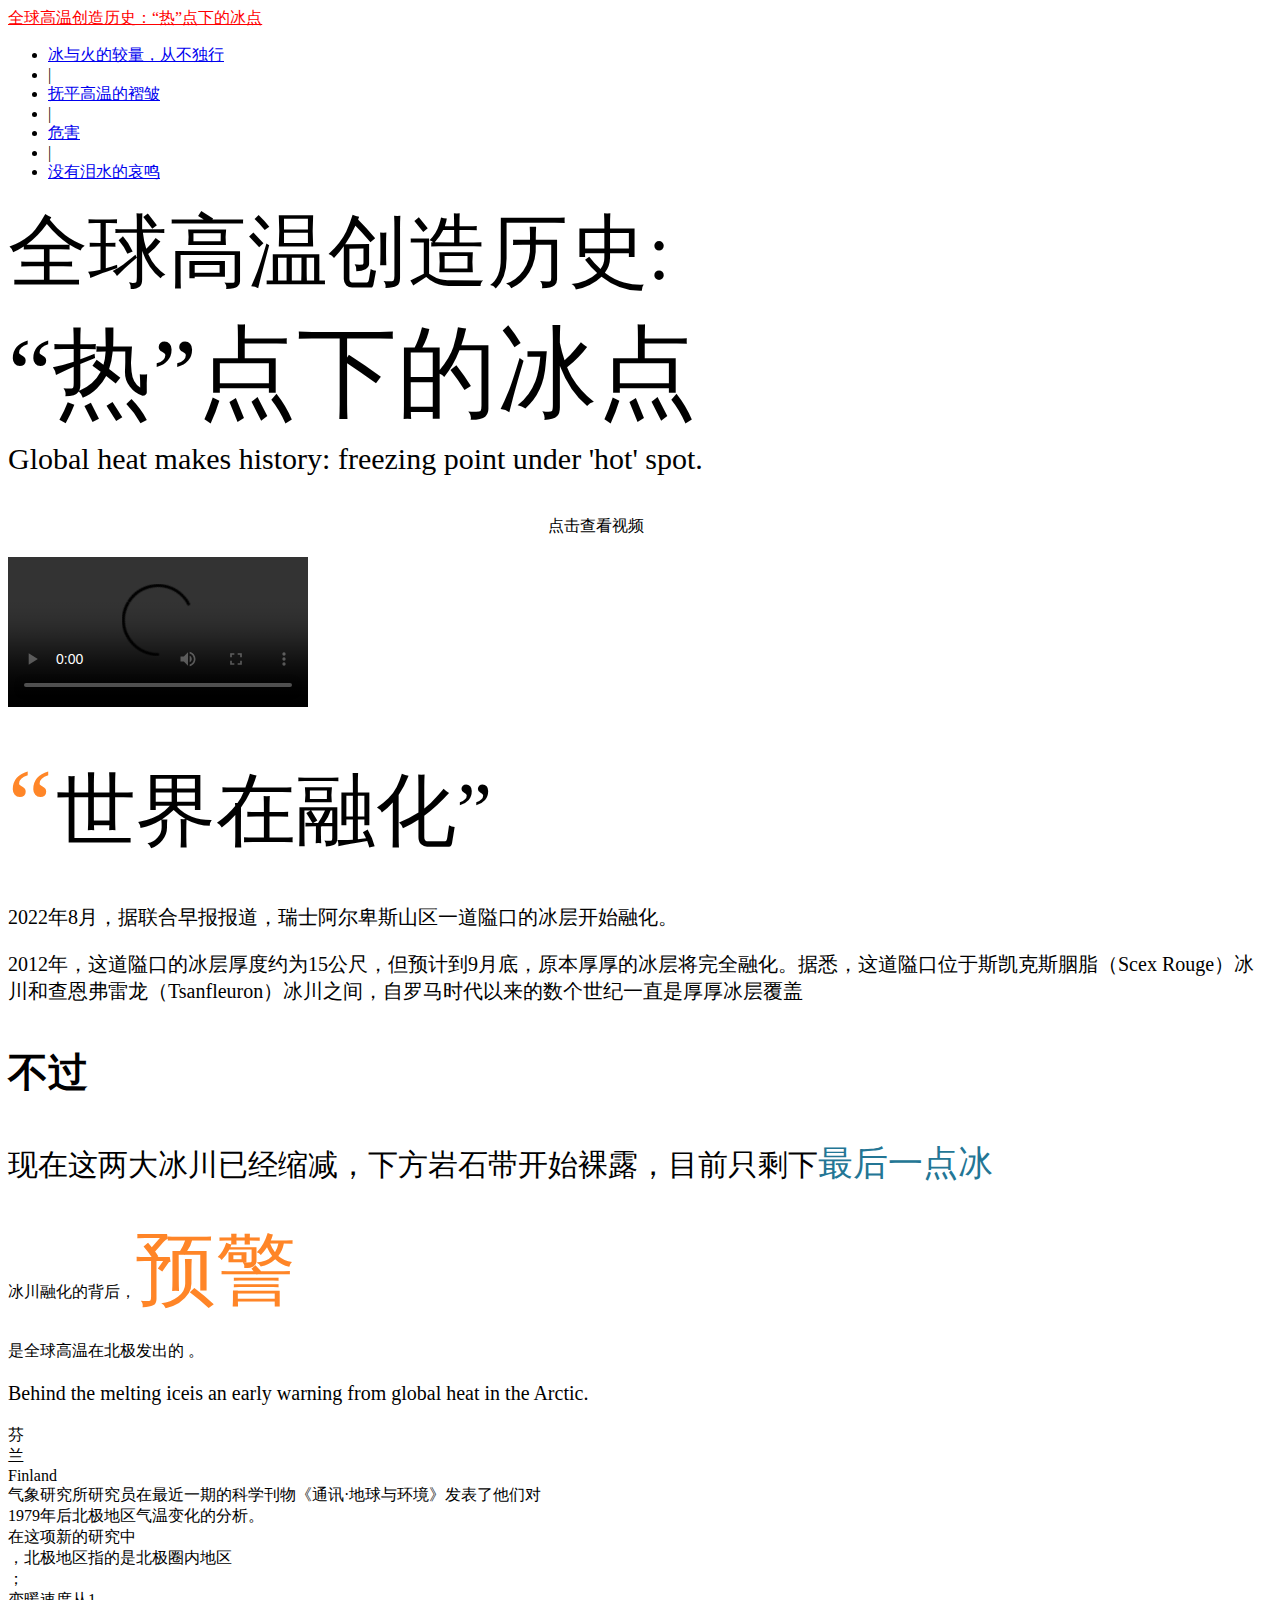
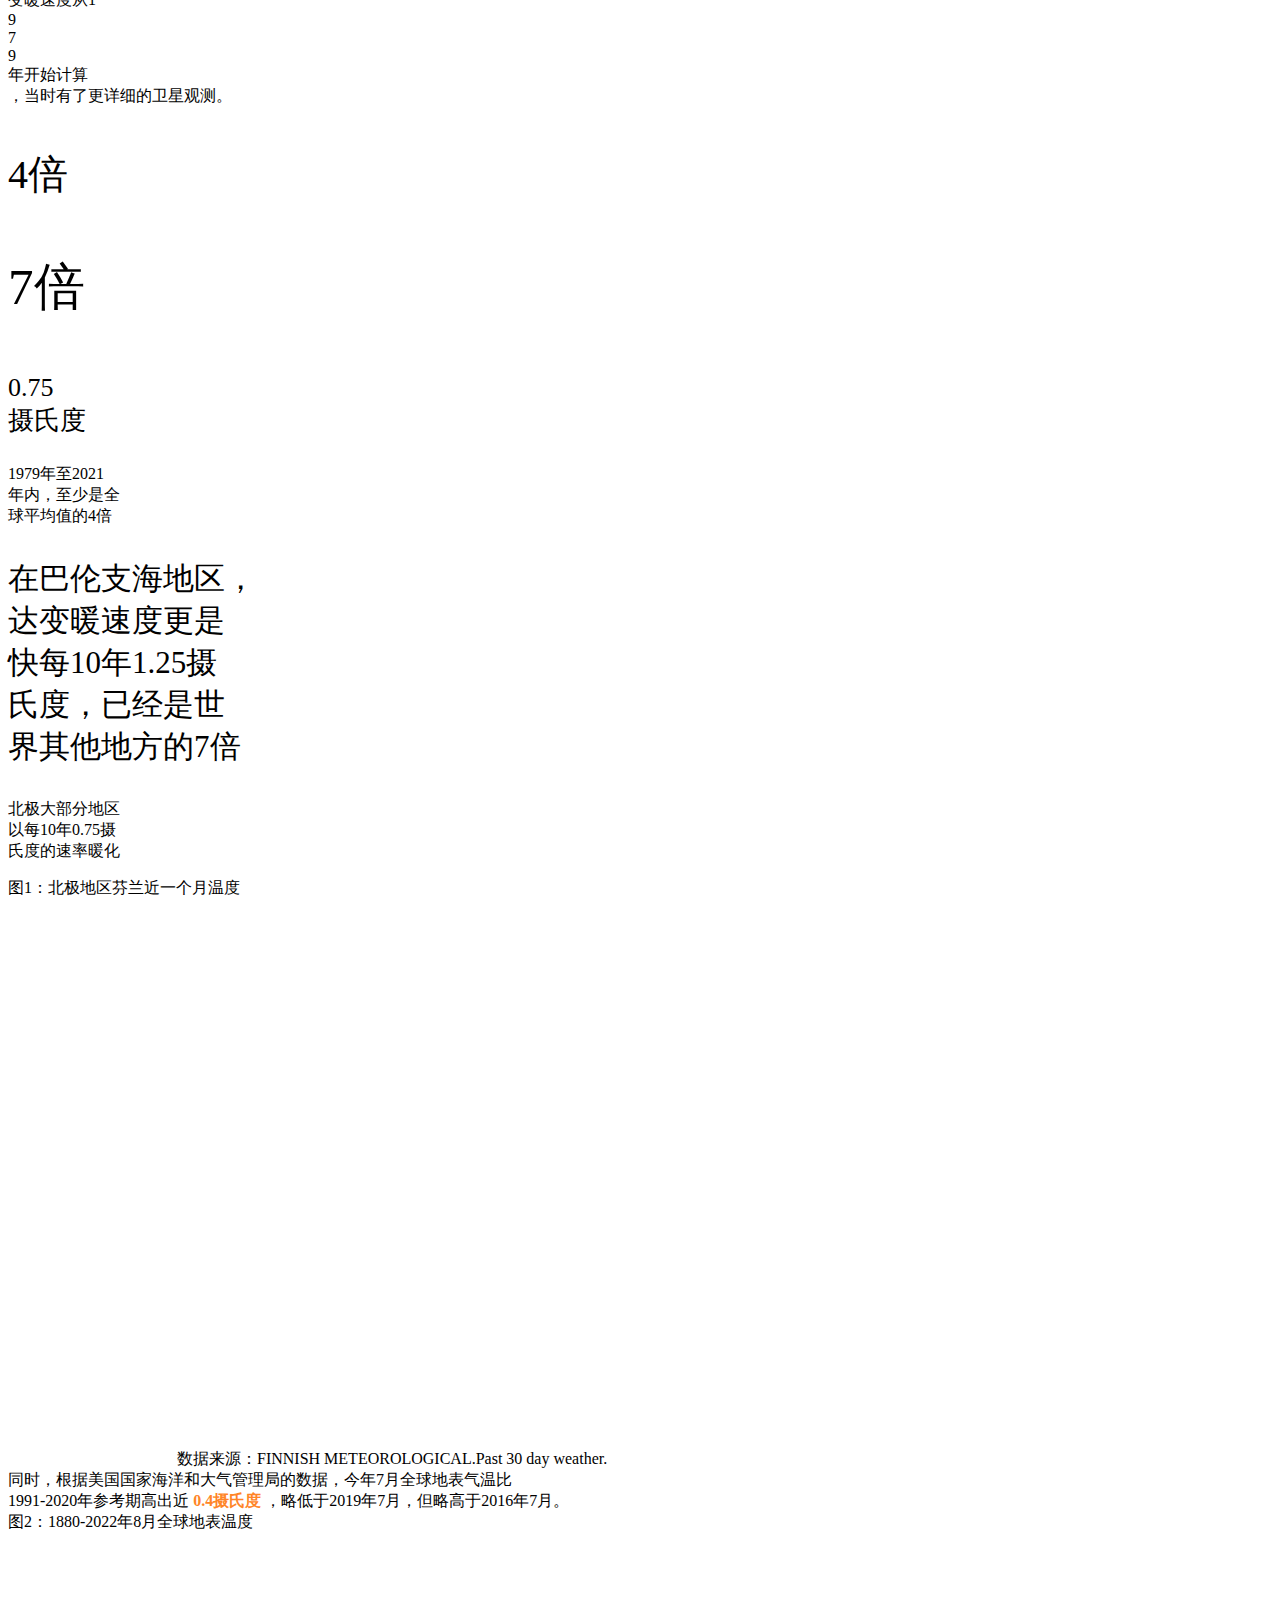
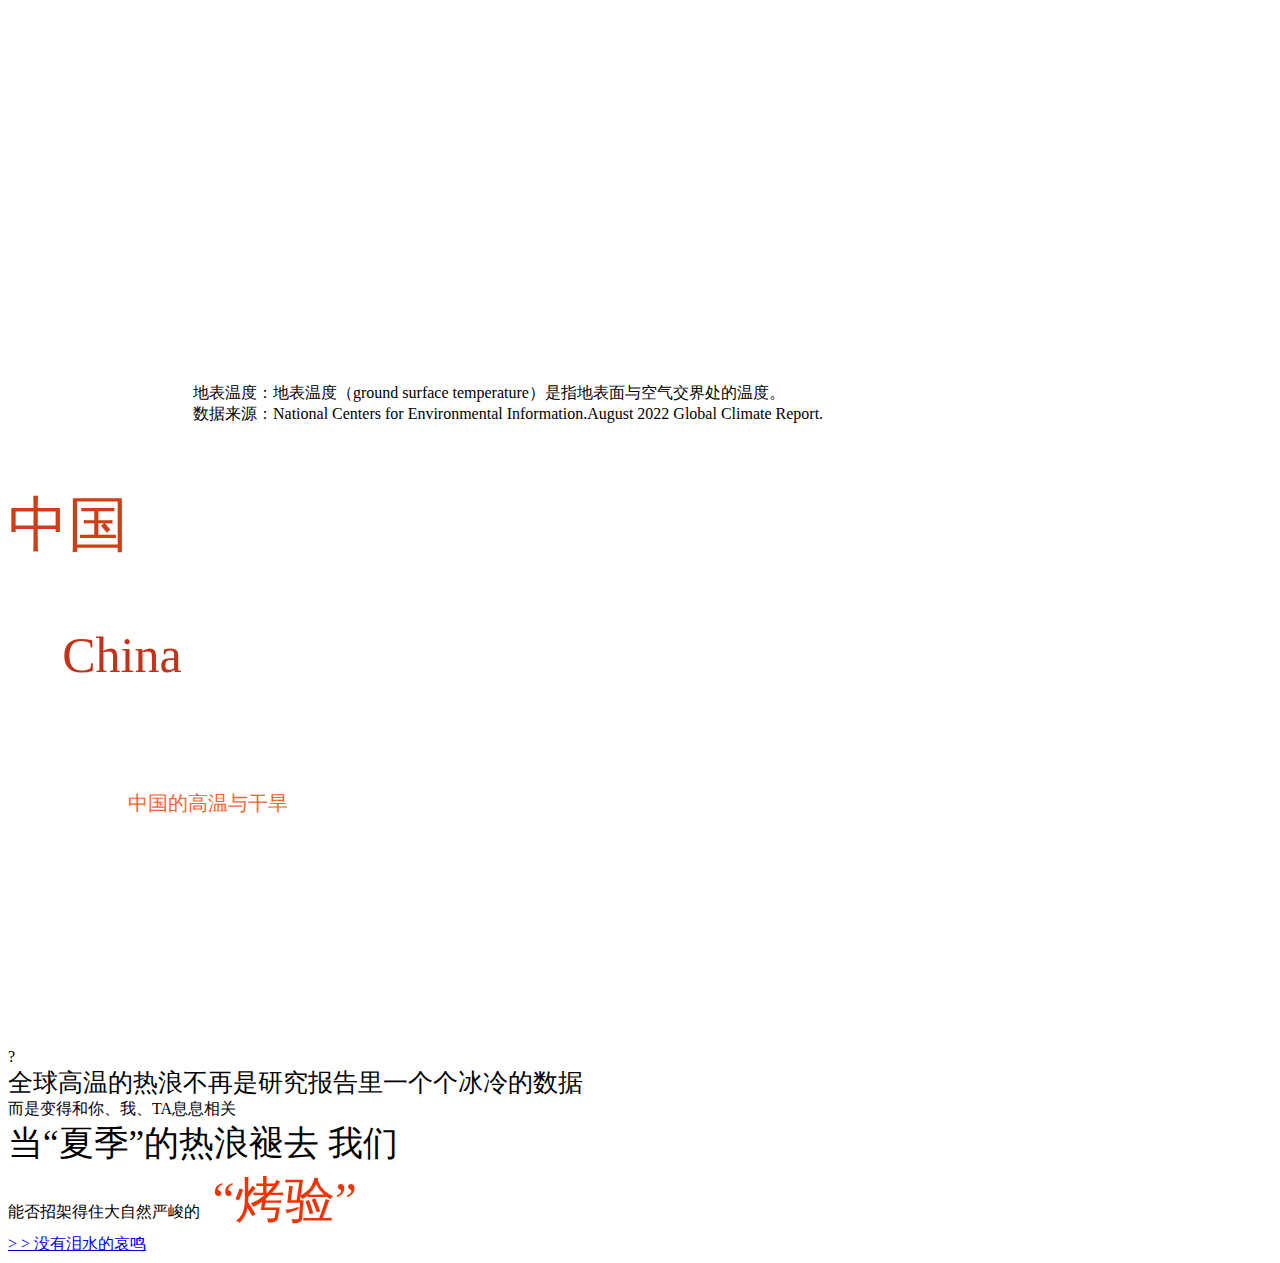
==== index.html @ 9b8fc0b0 "final" ====
<!DOCTYPE html>
<html lang="en">

<head>
    <meta charset="UTF-8">
    <meta http-equiv="X-UA-Compatible" content="IE=edge">
    <meta name="viewport" content="width=device-width, initial-scale=1.0">
    <link rel="stylesheet" href="css/base.css">

    <link rel="stylesheet" href="css/genaral.css">
    <link rel="stylesheet" href="css/index.css">
    <script src="js/echarts.js"></script>
    <link rel="shortcut icon" href=" media/favicon.ico" />
    <title>全球高温创造历史：“热”点下的冰点</title>

</head>


<body>
    <!-- 顶部导航栏 -->
    <div class="nav">

        <div class="tittle">
            <a href="#" style="color: red">全球高温创造历史：“热”点下的冰点</a>
        </div>

        <ul>
            <li><a href="#page5.html">冰与火的较量，从不独行</a></li>
            <li>|</li>
            <li><a href="page4.html">抚平高温的褶皱</a></li>
            <li>|</li>
            <li><a href="page3.html">危害</a></li>
            <li>|</li>
            <li><a href="page2.html">没有泪水的哀鸣</a></li>

        </ul>

    </div>

    <!-- 正文 s1 -->
    <div>
        <!-- 正文里的头部 -->
        <div class="header bgc">
            <div class="slogan">
                <div style="font-size: 80px; ">全球高温创造历史:</div>
                <div style="font-size: 100px; ">“热”点下的冰点</div>
                <div style="font-size: 30px; font-family: Heiti;">Global heat makes history: freezing point under 'hot'
                    spot.</div>
            </div>
        </div>
        <!-- 正文-版心 -->
        <div class="w">
            <div class="remark" style="padding-left: 540px; margin-bottom: 20px; margin-top: 40px;">
                点击查看视频
            </div>
            <div class="ss1">
                <video src="media/news.mov" controls="sontrols" ></video>
            </div>

            <!-- 背景 -->
            <div class="s1">
                <!-- 文字 -->
                <div class="word">

                    <br><br>
                    <span style="color: #ff8628; font-size: 100px">“</span>
                    <span style=" font-size: 80px;">世界在融化”</span><br><br>

                    <p style=" font-size: 20px;">
                        2022年8月，据联合早报报道，瑞士阿尔卑斯山区一道隘口的冰层开始融化。
                    </p>
                    <p style=" font-size: 20px;">
                        2012年，这道隘口的冰层厚度约为15公尺，但预计到9月底，原本厚厚的冰层将完全融化。据悉，这道隘口位于斯凯克斯胭脂（Scex
                        Rouge）冰川和查恩弗雷龙（Tsanfleuron）冰川之间，自罗马时代以来的数个世纪一直是厚厚冰层覆盖
                    </p>
                    <p style="font-size: 40px; font-weight: bolder;">
                        不过
                    </p>
                    <p style="font-size: 30px;">
                        现在这两大冰川已经缩减，下方岩石带开始裸露，目前只剩下<span style="color: #237695; font-size: 35px;">最后一点冰</span>
                    </p>
                </div>
            </div>


            <div class="s2">
                <p>
                    冰川融化的背后，<span style="color: #ff8527; font-size: 80px;">预警</span>
                </p>
                <p>
                    是全球高温在北极发出的 。
                </p>
                <p style="font-size: 20px; font-family: Heiti;">
                    Behind the melting iceis an early warning from global heat in the Arctic.
                </p>

            </div>

            <div class="ss">
                <div class="tittle">
                    芬<br>兰
                </div>

                <div class="tittle_en">
                    Finland
                </div>

                <div class="text">
                    气象研究所研究员在最近一期的科学刊物《通讯·地球与环境》发表了他们对 <br>
                    1979年后北极地区气温变化的分析。
                </div>

                <div class="text1">
                    在这项新的研究中<br>，北极地区指的是北极圈内地区<br>；
                </div>
                <div class="text2">
                    变暖速度从1<br>9<br>7<br>9<br>年开始计算<br>，当时有了更详细的卫星观测。
                </div>
            </div>

            <div class="s3">
                <p style="top: 314px; left: 213px; font-family: 'myFont'; font-size: 40px;">4倍</p>
                <p style="top: 174px; left: 556px; font-family: 'myFont'; font-size: 51px;">7倍</p>
                <p style="top: 315px; left: 915px; font-family: 'myFont'; font-size: 26px;">
                    0.75 <br>
                    摄氏度
                </p>
                <p style="top: 392px; left: 185px">
                    1979年至2021 <br>
                    年内，至少是全<br>
                    球平均值的4倍</p>
                <p style="top: 254px; left: 487px; font-size: 31px; font-family: 'myFont';">
                    在巴伦支海地区，<br>
                    达变暖速度更是 <br>
                    快每10年1.25摄 <br>
                    氏度，已经是世 <br>
                    界其他地方的7倍 <br>
                </p>
                <p style="top: 392px; left: 875px">
                    北极大部分地区 <br>
                    以每10年0.75摄 <br>
                    氏度的速率暖化 <br>
                </p>



            </div>


            <div class="s4">
                <div class="chart_tittle">图1：北极地区芬兰近一个月温度</div>
                <div id="chart1" style="width: 1000px;height: 550px;"></div>
                <script>
                    var chartDom = document.getElementById('chart1');
                    var myChart = echarts.init(chartDom);
                    var option;

                    option = {

                        tooltip: {
                            trigger: 'axis'
                        },
                        legend: {
                            data: ['最高气温', '最低气温'],
                            textStyle: {
                                color: "#fff",

                            },
                        },

                        xAxis: {
                            name: '日期',
                            nameTextStyle: {
                                color: "#fff",
                            },
                            type: 'category',
                            boundaryGap: false,
                            data: ['08-19', '08-20', '08-21', '08-22', '08-23', '08-24', '08-25', '08-26', '08-27', '08-28', '08-29', '08-30', '08-31', '09-01', '09-02', '09-03', '09-04', '09-05', '09-06', '09-07', '09-08', '09-09', '09-10', '09-11', '09-12', '09-13', '09-14', '09-15', '09-16']
                        },
                        yAxis: {
                            name: '温度',
                            nameTextStyle: {
                                color: "#fff",
                            },
                            type: 'value',
                            axisLabel: {
                                formatter: '{value} °C'
                            }
                        },
                        series: [
                            {
                                name: '最高气温',
                                type: 'line',
                                data: [27.4, 25.3, 23.4, 22.2, 23.5, 24.6, 20.2, 18.8, 22.8, 26.9, 20.8, 19.5, 14.9, 15.6, 15.7, 13.6, 14.6, 12.2, 17, 15.5, 13.7, 14.7, 16.3, 16.8, 16.6, 14, 13.8, 15.2, 14.4],
                                itemStyle: {
                                    normal: {
                                        color: "#ec0b0b",
                                        lineStyle: {
                                            color: "#ec0b0b",
                                        },
                                    }
                                },

                            },
                            {
                                name: '最低气温',
                                type: 'line',
                                data: [21.7, 21.3, 19.7, 14.6, 15.5, 20.1, 16, 16.2, 14.6, 17.6, 15.1, 12.2, 10, 7.3, 5.9, 5.2, 6.1, 7.6, 6.1, 8.9, 4.7, 7.4, 7.3, 7.2, 6.6, 11.3, 11.9, 10.9, 10.3],

                                itemStyle: {
                                    normal: {
                                        color: "#ec800b",
                                        lineStyle: {
                                            color: "#ec800b",
                                        },
                                    }
                                },
                            }
                        ]
                    };

                    option && myChart.setOption(option);

                </script>
            </div>

            <div class="remark" style="padding-left: 169px;">
                数据来源：FINNISH METEOROLOGICAL.Past 30 day weather.

            </div>


            <div class="s5">
                <div>
                    同时，根据美国国家海洋和大气管理局的数据，今年7月全球地表气温比 <br>
                    1991-2020年参考期高出近 <span style="color: #ff8527; font-weight: bold;">0.4摄氏度</span>
                    ，略低于2019年7月，但略高于2016年7月。
                </div>

            </div>

            <div class="s6">
                <div class="chart_tittle">图2：1880-2022年8月全球地表温度</div>
                <div id="chart2" style="width: 900px;height: 450px;"></div>
                <script>
                    var chartDom = document.getElementById('chart2');
                    var myChart = echarts.init(chartDom);
                    var option;

                    option = {

                        tooltip: {
                            trigger: 'axis'
                        },
                        legend: {
                            data: ['全球地表温度'],
                            textStyle: {
                                color: "#fff",

                            },
                        },
                        grid: {
                            left: '3%',
                            right: '5%',
                            bottom: '3%',
                            containLabel: true
                        },
                        toolbox: {
                            feature: {
                                saveAsImage: {}
                            }
                        },
                        xAxis: {
                            name: '日期',
                            nameTextStyle: {
                                color: "#fff",
                            },
                            type: 'category',
                            boundaryGap: false,
                            data: [1880, 1881, 1882, 1883, 1884, 1885, 1886, 1887, 1888, 1889, 1890, 1891, 1892, 1893, 1894, 1895, 1896, 1897, 1898, 1899, 1900, 1901, 1902, 1903, 1904, 1905, 1906, 1907, 1908, 1909, 1910, 1911, 1912, 1913, 1914, 1915, 1916, 1917, 1918, 1919, 1920, 1921, 1922, 1923, 1924, 1925, 1926, 1927, 1928, 1929, 1930, 1931, 1932, 1933, 1934, 1935, 1936, 1937, 1938, 1939, 1940, 1941, 1942, 1943, 1944, 1945, 1946, 1947, 1948, 1949, 1950, 1951, 1952, 1953, 1954, 1955, 1956, 1957, 1958, 1959, 1960, 1961, 1962, 1963, 1964, 1965, 1966, 1967, 1968, 1969, 1970, 1971, 1972, 1973, 1974, 1975, 1976, 1977, 1978, 1979, 1980, 1981, 1982, 1983, 1984, 1985, 1986, 1987, 1988, 1989, 1990, 1991, 1992, 1993, 1994, 1995, 1996, 1997, 1998, 1999, 2000, 2001, 2002, 2003, 2004, 2005, 2006, 2007, 2008, 2009, 2010, 2011, 2012, 2013, 2014, 2015, 2016, 2017, 2018, 2019, 2020, 2021, 2022]

                        },
                        yAxis: {
                            name: '温度',
                            nameTextStyle: {
                                color: "#fff",
                            },
                            type: 'value'
                        },
                        series: [
                            {
                                name: '全球地表温度',
                                type: 'line',
                                stack: 'Total',
                                data: [-0.05, -0.05, -0.06, -0.11, -0.28, -0.28, -0.26, -0.31, -0.16, -0.13, -0.37, -0.2, -0.33, -0.3, -0.29, -0.23, -0.04, -0.08, -0.24, -0.1, -0.07, -0.18, -0.29, -0.45, -0.44, -0.19, -0.24, -0.32, -0.45, -0.33, -0.35, -0.44, -0.46, -0.29, -0.2, -0.12, -0.32, -0.17, -0.31, -0.3, -0.24, -0.22, -0.3, -0.33, -0.31, -0.15, -0.1, -0.15, -0.2, -0.24, -0.09, 0.01, -0.19, -0.21, -0.05, -0.15, -0.08, 0.08, -0.05, 0.05, 0.13, 0.24, 0, 0.07, 0.27, 0.36, -0.11, -0.07, -0.04, -0.07, -0.12, 0.12, 0.07, 0.11, -0.09, -0.02, -0.17, 0.16, 0.09, 0.07, 0.09, 0.05, 0.08, 0.18, -0.16, -0.05, 0.05, 0.01, 0.01, 0.11, 0.02, -0.04, 0.1, 0.12, 0.04, -0.04, -0.05, 0.15, 0.01, 0.24, 0.21, 0.24, 0.14, 0.36, 0.19, 0.16, 0.2, 0.4, 0.34, 0.32, 0.39, 0.37, 0.11, 0.22, 0.3, 0.5, 0.34, 0.55, 0.71, 0.36, 0.46, 0.61, 0.56, 0.66, 0.52, 0.63, 0.65, 0.56, 0.57, 0.72, 0.69, 0.65, 0.7, 0.68, 0.82, 0.91, 0.98, 0.92, 0.79, 0.92, 0.93, 0.89, 0.9],
                                itemStyle: {
                                    normal: {
                                        color: "#ec800b",
                                        lineStyle: {
                                            color: "#ec800b",
                                        },
                                    }
                                },

                            },

                        ]
                    };

                    option && myChart.setOption(option);


                </script>
            </div>

            <div class="remark" style="padding-left: 185px;">
                地表温度：地表温度（ground surface temperature）是指地表面与空气交界处的温度。 <br>
                数据来源：National Centers for Environmental Information.August 2022 Global Climate Report.
            </div>


            <div class="s7">
                <div class="inner">

                    <p style="color: #ce3e17; font-size: 60px; font-family: myFont;">中国</p>
                    <p style="color: #c33219; font-size: 50px; font-family: myFont;"> <span
                            style="color: white">In</span> China</p>
                    <br> <br>
                    <p style="font-size: 20px; color: white; font-family: 'SimSun';">
                        而与此同时，<span style="color: #f46431">中国的高温与干旱</span> ，也是破纪录极端天气留下的地理烙印。
                    </p> <br> <br>
                    <p style="font-size: 20px; color: white; font-family: 'SimSun';">
                        受长达一个月的高温与破纪录低降雨影响，中国最长河流长江正遭遇前 <br>
                        所未见的干旱。湖泊与支流水位下降、河床暴露，甚至让湖北鄂州观 <br>
                        音阁有600年历史的佛教石雕与礁石基座露出水面。而在长江沿岸大城 <br>
                        市中，上海关闭了外滩与浦东著名的景观灯光，四川泸州更是分时段熄 <br>
                        灭路灯，以减轻电网压力。

                    </p>

                </div>
            </div>


            <div class="s8">
                <div class="que">?</div>
                <div class="word">

                    <span style="font-size: 25px">全球高温的热浪不再是研究报告里一个个冰冷的数据</span> <br>
                    而是变得和你、我、TA息息相关<br>
                    <span style="font-size: 35px">当“夏季”的热浪褪去 我们 </span><br>
                    能否招架得住大自然严峻的<span style="font-size: 50px;color: #ef3307;"> “烤验”</span>
                </div>

            </div>




        </div>

        <!-- 跳转到下一页 -->
        <div class="jmp">
            <a href="page2.html"> &gt; &gt; 没有泪水的哀鸣 </a>
        </div>
    </div>


</body>

</html>
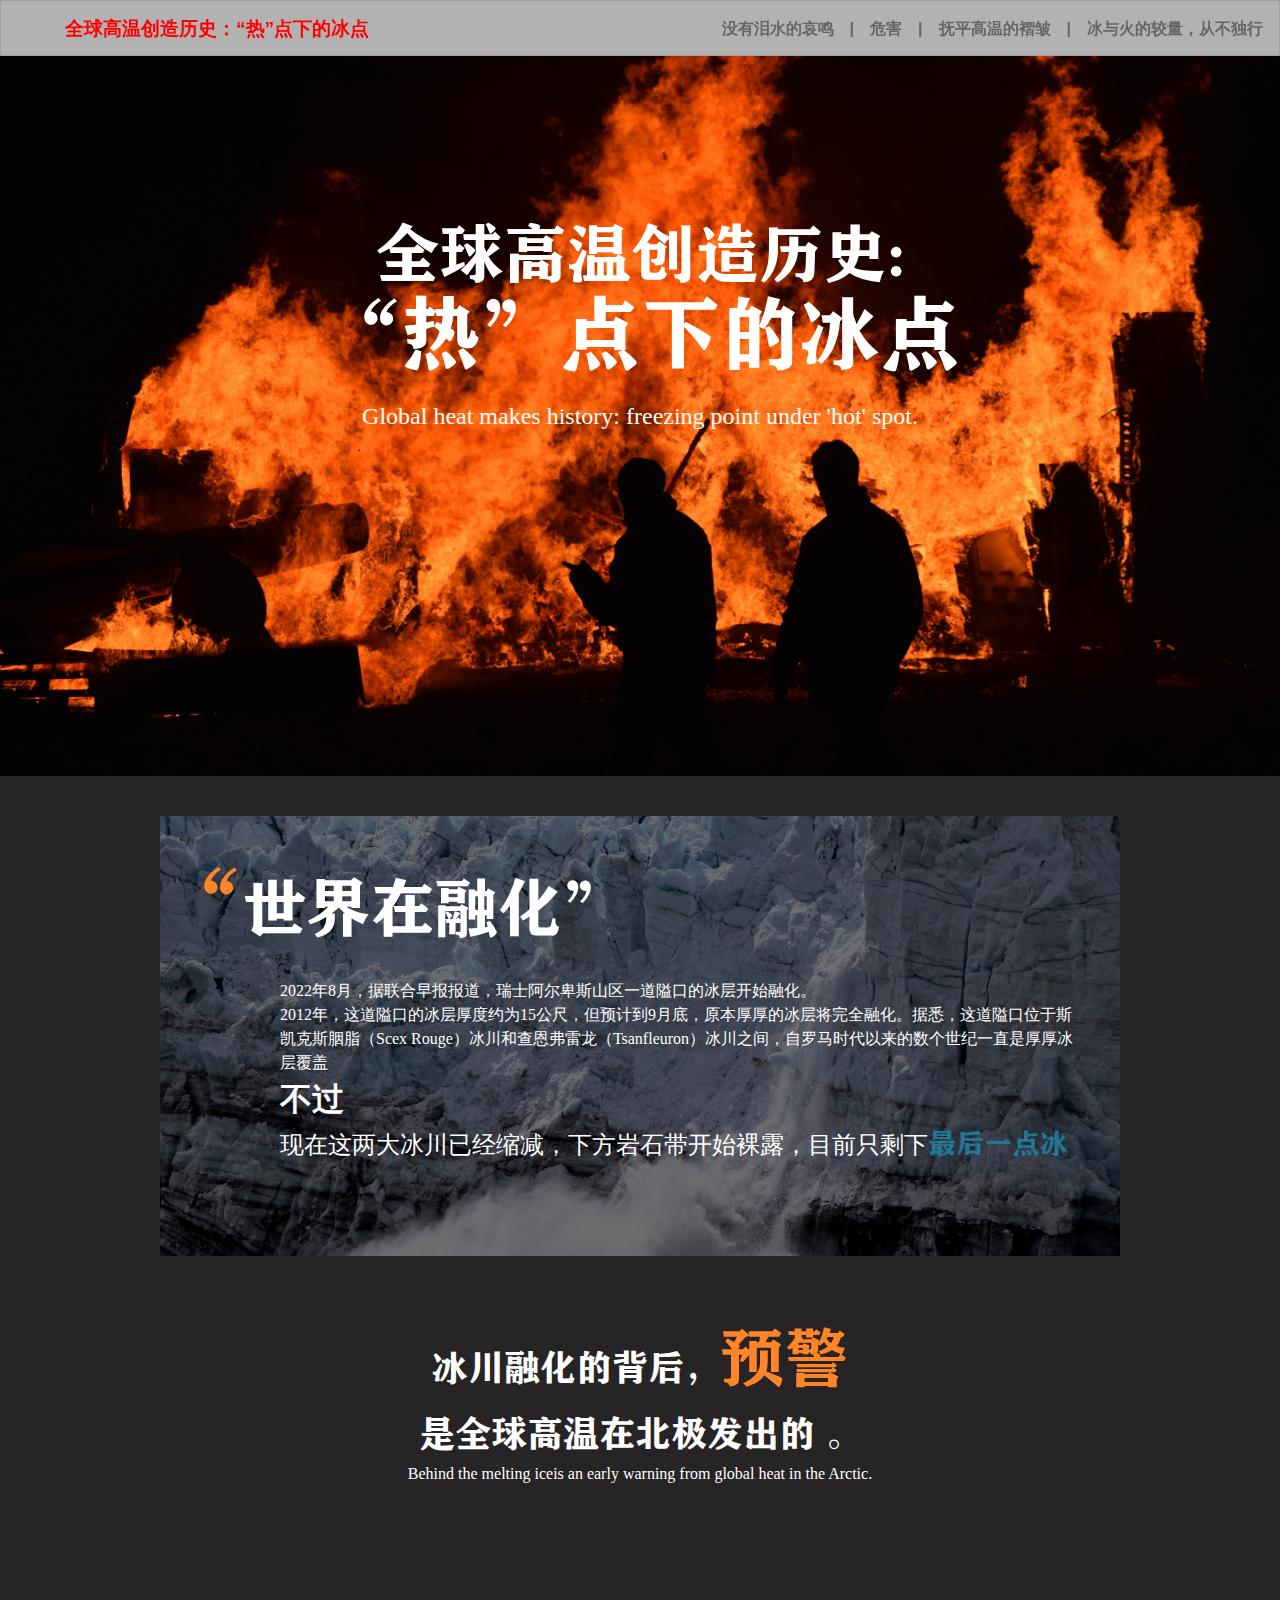
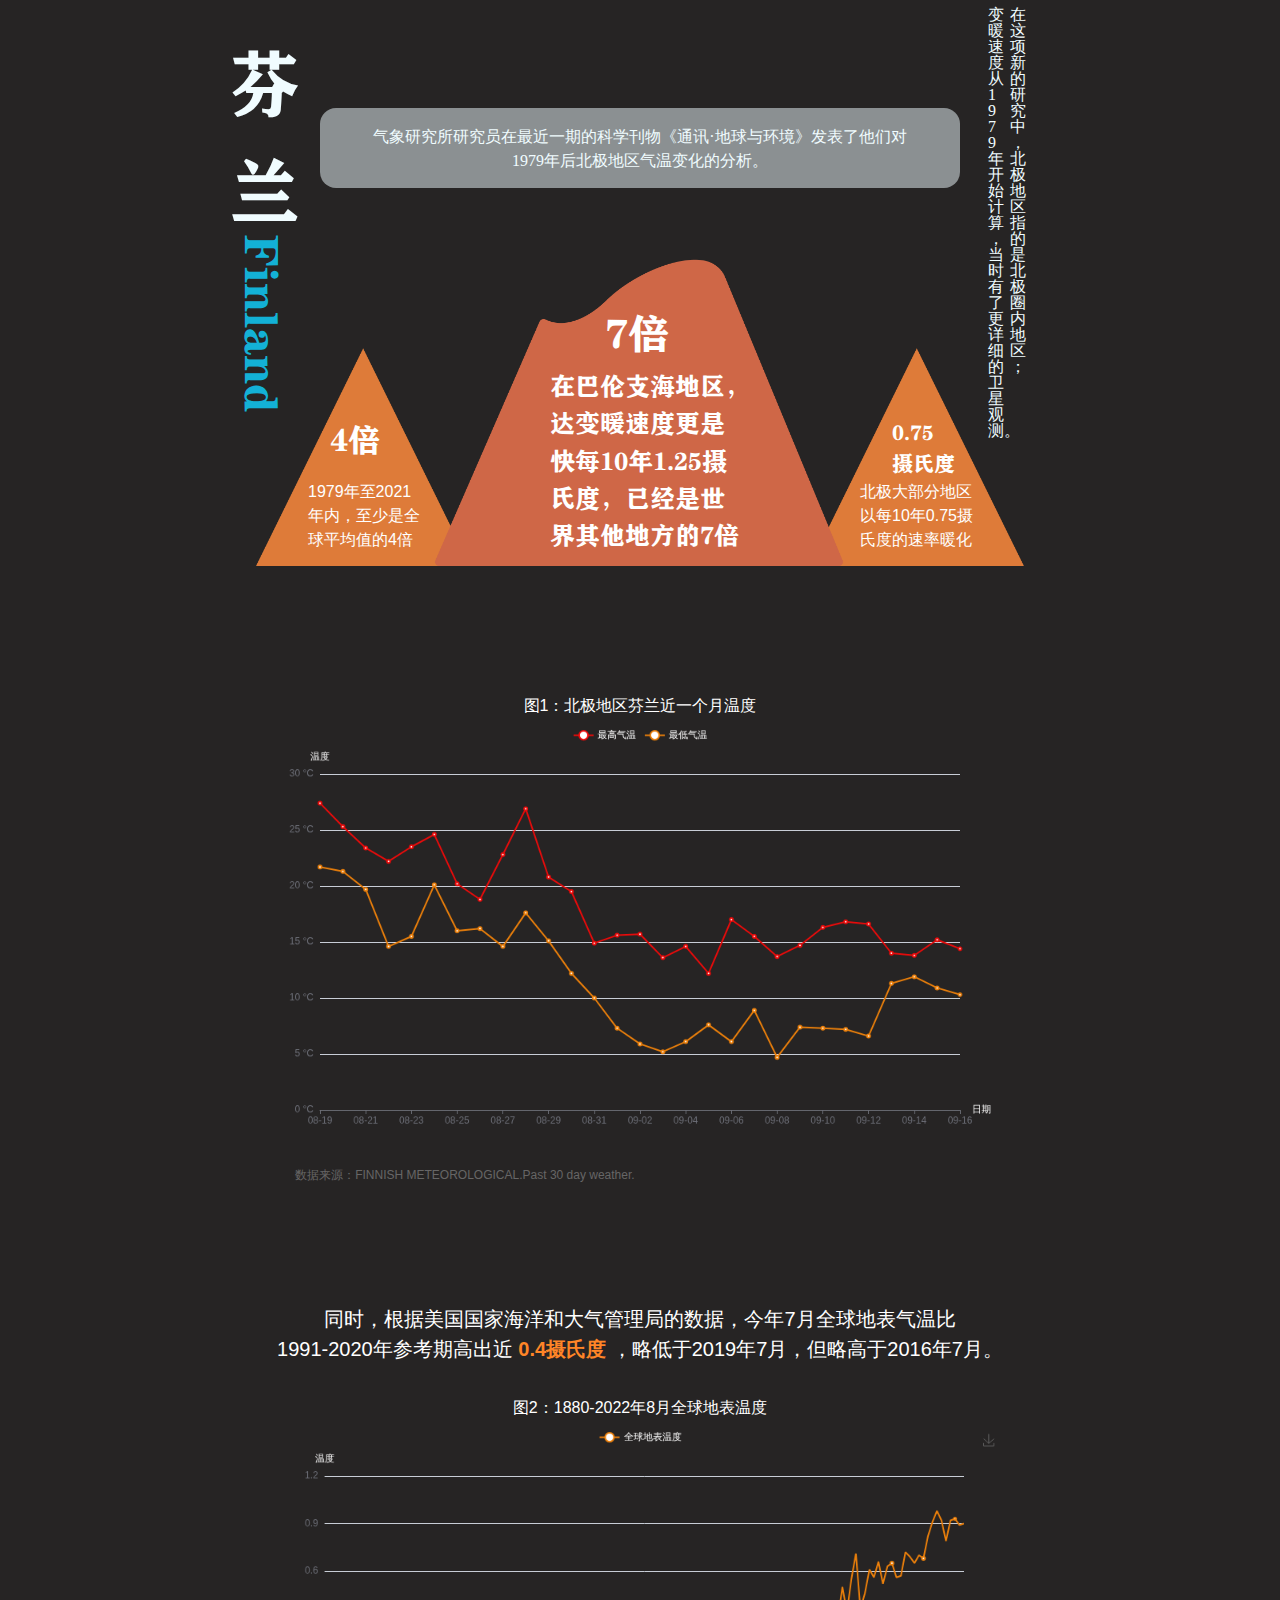
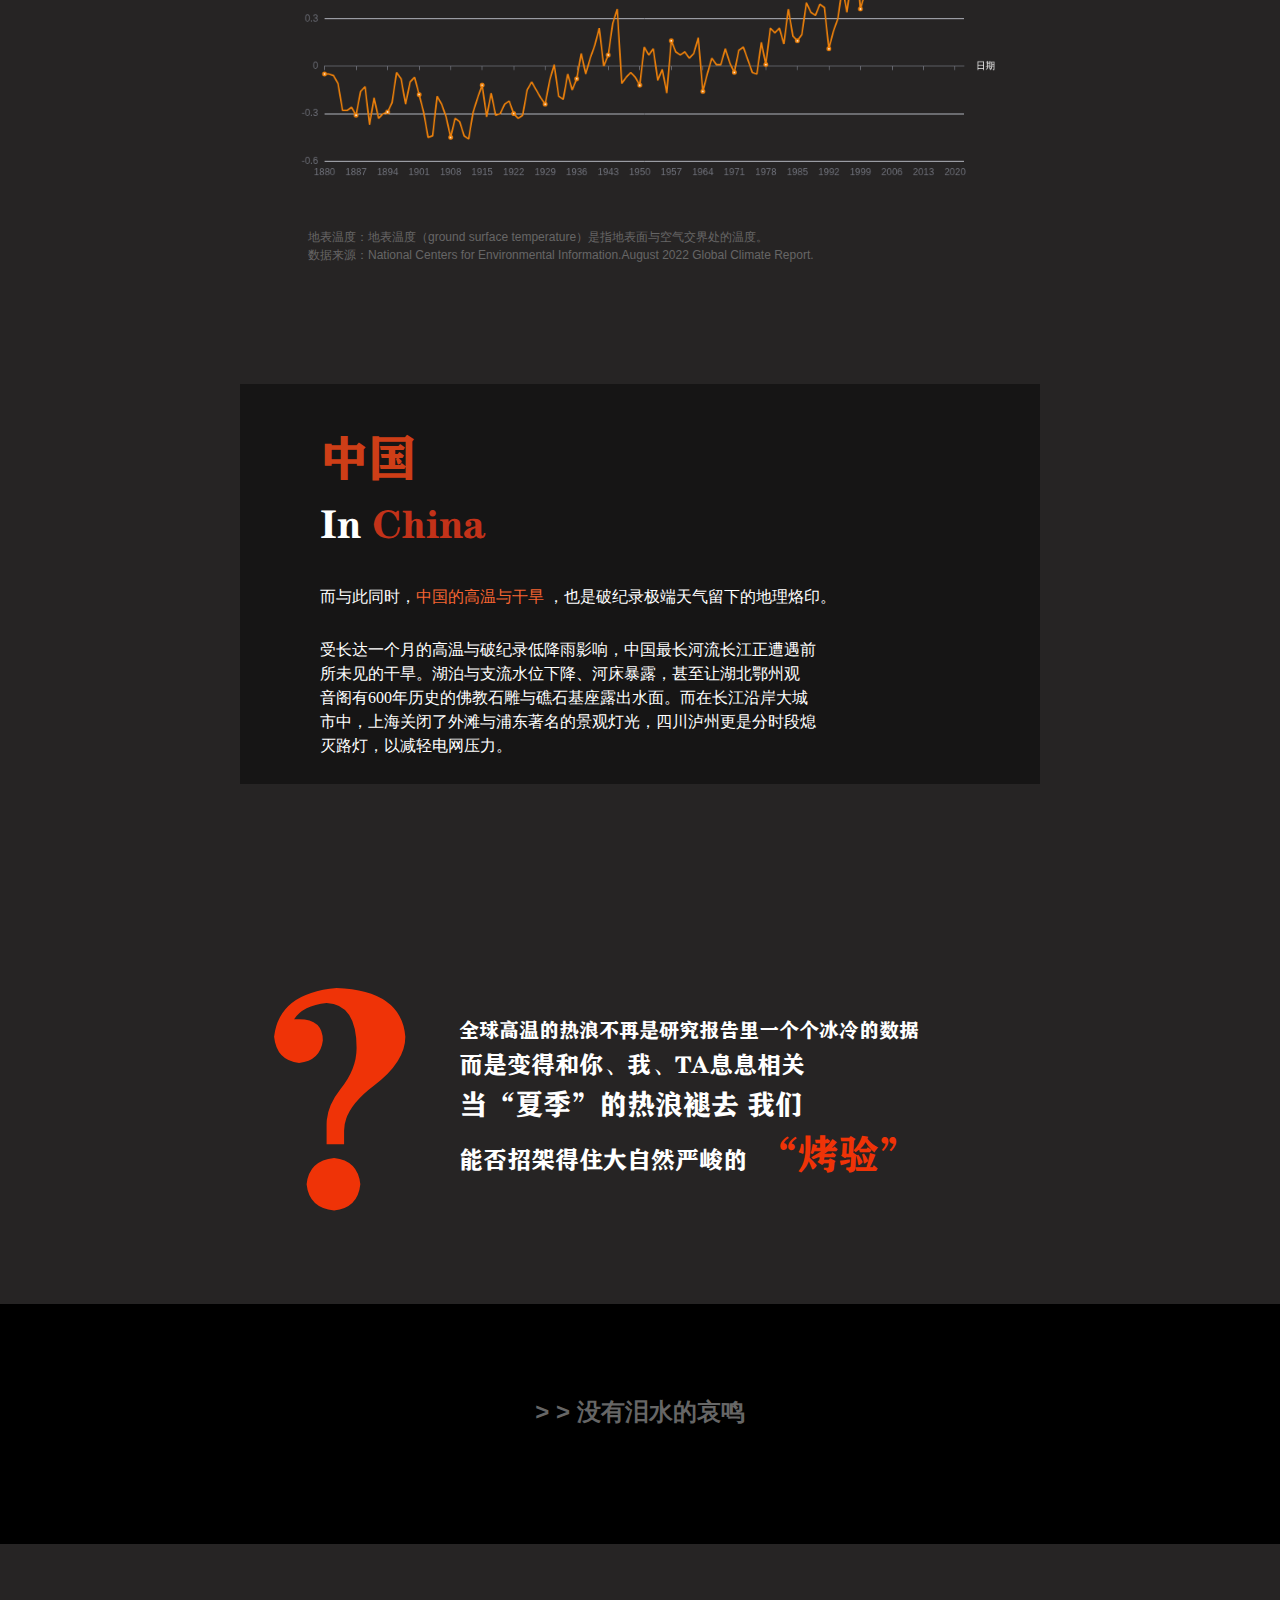
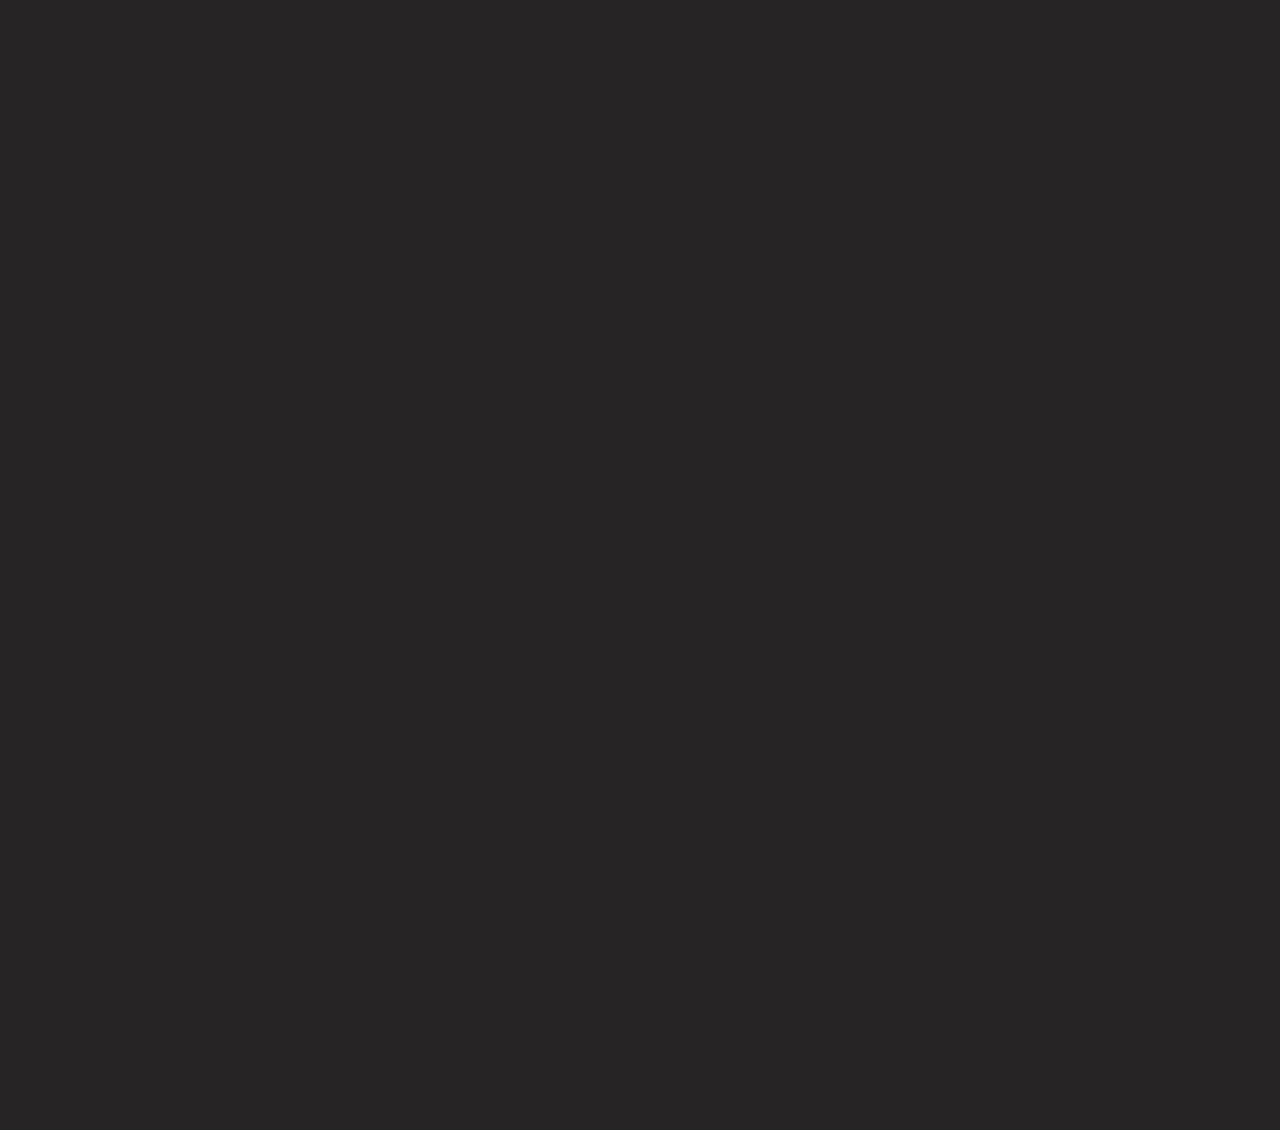
==== commit c4d112d2: "final" ====
--- a/index.html
+++ b/index.html
@@ -50,12 +50,12 @@
         </div>
         <!-- 正文-版心 -->
         <div class="w">
-            <div class="remark" style="padding-left: 540px; margin-bottom: 20px; margin-top: 40px;">
+            <!-- <div class="remark" style="padding-left: 540px; margin-bottom: 20px; margin-top: 40px;">
                 点击查看视频
-            </div>
-            <div class="ss1">
+            </div> -->
+            <!-- <div class="ss1">
                 <video src="media/news.mov" controls="sontrols" ></video>
-            </div>
+            </div> -->
 
             <!-- 背景 -->
             <div class="s1">
--- a/css/base.css
+++ b/css/base.css
@@ -0,0 +1,78 @@
+/* 所有预设的样式 */
+
+
+/* 把我们所有标签的内外边距清零 */
+* {
+    margin: 0;
+    padding: 0;
+    box-sizing: border-box;
+}
+/* em 和 i 斜体的文字不倾斜 */
+em,
+i {
+    font-style: normal
+}
+/* 去掉li 的小圆点 */
+li {
+    list-style: none
+}
+
+img {
+    /* border 0 照顾低版本浏览器 如果 图片外面包含了链接会有边框的问题 */
+    border: 0;
+    /* 取消图片底侧有空白缝隙的问题 */
+    vertical-align: middle
+}
+
+button {
+    /* 当我们鼠标经过button 按钮的时候，鼠标变成小手 */
+    cursor: pointer
+}
+
+a {
+    color: #666;
+    text-decoration: none;
+}
+
+
+button,
+input {
+    /* "\5B8B\4F53" 就是宋体的意思 这样浏览器兼容性比较好 */
+    font-family: Microsoft YaHei, Heiti SC, tahoma, arial, Hiragino Sans GB, "\5B8B\4F53", sans-serif;
+    border: 0;
+    outline: none;
+}
+
+body {
+    /* CSS3 抗锯齿形 让文字显示的更加清晰 */
+    -webkit-font-smoothing: antialiased;
+    
+    font: 12px/1.5 Microsoft YaHei, Heiti SC, tahoma, arial, Hiragino Sans GB, "\5B8B\4F53", sans-serif;
+    color: #666
+}
+
+.hide,
+.none {
+    display: none
+}
+/* 清除浮动 */
+.clearfix:after {
+    visibility: hidden;
+    clear: both;
+    display: block;
+    content: ".";
+    height: 0
+}
+
+.clearfix {
+    *zoom: 1
+}
+
+/* 解决缩放问题 */
+
+@media (max-width: 1919px) and (min-width: 768px) {
+    html {
+        zoom: 80%;
+    }
+    @-ms-viewport { width: 1920px; }
+}--- a/css/genaral.css
+++ b/css/genaral.css
@@ -0,0 +1,101 @@
+/* 通用的样式 */
+body {
+    background-color: #262424;
+}
+
+
+@font-face {
+    font-family: myFont;
+    src: url('../media/myfont.TTF');
+}
+
+/* 版心 */
+.w {
+    margin: 0 auto;
+    width: 1200px;
+}
+
+/* 导航 */
+.nav {
+    height: 70px;
+    background-color: rgba(255, 255, 255, 0.65);
+    position: sticky;
+    top: 0;
+    border: 1px solid rgba(0, 0, 0, 0.1);
+    z-index: 10;
+}
+
+.nav .tittle {
+    float: left;
+    margin-left: 80px;
+    font-size: 24px;
+    text-align: center;
+    line-height: 70px;
+    font-weight: bold;
+}
+
+/* 导航栏字体 */
+.nav ul li {
+    float: right;
+}
+
+.nav ul li {
+    display: block;
+    line-height: 70px;
+    font-size: 20px;
+    font-weight: 700;
+    text-align: center;
+}
+
+.nav ul li a {
+    padding-left: 20px;
+    padding-right: 20px;
+    display: block;
+    line-height: 70px;
+    font-size: 20px;
+    font-weight: 700;
+    text-align: center;
+}
+
+/* 导航栏鼠标经过变色 */
+.nav a:hover {
+    color: red;
+    
+}
+
+/* 跳转 */
+.jmp {
+
+    width: 100%;
+    background-color: black;
+    height: 300px;
+    font-size: 30px;
+    text-align: center;
+    line-height: 70px;
+    font-weight: bold;
+    padding-top: 100px;
+}
+
+.jmp a:hover {
+    color: red;
+}
+
+/* 表格的标题 */
+.chart_tittle{
+    width: 100%;
+    text-align: center;
+    line-height: 50px;
+    font-size: 20px;
+    color: white;
+}
+
+/* 注释 */
+
+.remark{
+    margin-bottom: 100px;
+    margin-top: 50px;
+    width: 100%;
+    text-align: left;
+    font-size: 15px;
+    padding-left: 200px;
+}--- a/css/index.css
+++ b/css/index.css
@@ -0,0 +1,260 @@
+/* 头部 */
+.header {
+    width: 100%;
+    height: 900px;
+    text-align: center;
+    padding-top: 200px;
+}
+
+/* 头部 */
+.bgc {
+    background: url(../media/p1-fire.jpg) no-repeat fixed center;
+    background-size: 100% 100%;
+}
+
+/* 头部标题 */
+.slogan {
+    font-family: myFont;
+    line-height: 100px;
+    font-size: 50px;
+    height: 100px;
+    color: white;
+}
+
+
+.ss1{
+    width: 100%;
+    height: 600px;
+}
+
+.ss1 video{
+
+    width: 1200px;
+}
+
+/* section1 */
+.s1 {
+    position: relative;
+    height: 550px;
+    background: url(../media/p1-glacier.jpg) no-repeat scroll center;
+    background-size: auto 800px;
+    color: white;
+    font-family: 'SimSun';
+    margin-top: 50px;
+}
+
+.s1 .word {
+    position: absolute;
+    width: 100%;
+    height: 100%;
+    background-color: rgba(0, 0, 0, 0.5);
+}
+
+/* 文字 */
+.s1 .word span {
+    font-family: 'myFont';
+}
+
+.s1 p {
+    display: inline-block;
+    margin-left: 150px;
+    margin-right: 50px;
+}
+
+/* section2 */
+.s2 {
+    padding-top: 70px;
+    padding-bottom: 50px;
+    width: 100%;
+    text-align: center;
+    color: white;
+    font-size: 45px;
+}
+
+.s2 p {
+    font-family: 'myFont';
+}
+
+
+/* ss */
+.ss{
+    position: relative;
+    width: 100%;
+    height: 300px;
+
+}
+.ss .tittle{
+    position: absolute;
+    font-size: 90px;
+    font-family: myFont;
+    color: #f0fcff;
+    top: 133px;
+    left: 85px;
+}
+
+.ss .tittle_en{
+    position: absolute;
+    font-size: 60px;
+    color: #13b1d6;
+    font-family: myFont;
+    top: 324px;
+    left: 24px;
+    margin: 150px auto;
+    width: 200px;
+
+    line-height: 24px;
+    transform:rotate(90deg);
+    -ms-transform:rotate(90deg);     /* IE 9 */
+    -moz-transform:rotate(90deg);     /* Firefox */
+    -webkit-transform:rotate(90deg); /* Safari 和 Chrome */
+    -o-transform:rotate(90deg);     /* Opera */
+    border-radius: 20px;
+}
+
+.ss .text{
+    position: absolute;
+    height: 100px;
+    width: 800px;
+    background-color: #8b9092;
+    font-family: 'SimSun';
+    color: #f0fcff;
+    font-size: 20px;
+    top: 228px;
+    left: 50%;
+    margin-left: -400px;
+    text-align: center;
+    border-radius: 20px;
+    padding-top: 21px;
+}
+
+.ss .text1{
+    position: absolute;
+    height: 100px;
+    width: 600px;
+    font-family: 'SimSun';
+    color: #f0fcff;
+    font-size: 15px;
+    top: 101px;
+    left: 1062px;
+    width: 20px;  
+    margin: 0 auto;  
+    line-height: 20px;  
+    font-size: 20px;
+
+}
+.ss .text2{
+    position: absolute;
+    height: 100px;
+    width: 600px;
+    font-family: 'SimSun';
+    color: #f0fcff;
+    font-size: 15px;
+    top: 101px;
+    left: 1035px;
+    width: 20px;  
+    margin: 0 auto;  
+    line-height: 20px;  
+    font-size: 20px;
+
+}
+
+/* section3 */
+.s3 {
+    position: relative;
+    height: 500px;
+    background: url(../media/p1-trangle.png) no-repeat scroll center;
+    background-size: 80% 100%;
+    margin-bottom: 100px;
+}
+
+.s3 p {
+    position: absolute;
+    font-size: 20px;
+    color: white;
+}
+
+
+/* section4 */
+
+.s4 {
+    margin-top: 150px;
+    position: relative;
+    height: 550px;
+    width: 100%;
+}
+
+.s4 #chart1 {
+    position: absolute;
+    top: 50px;
+    left: 50%;
+    margin-left: -500px;
+}
+
+/* section5 */
+
+.s5 {
+    margin-top: 150px;
+    text-align: center;
+    font-size: 25px;
+    color: white;
+}
+
+/* section6 */
+.s6 {
+
+    position: relative;
+    margin-top: 30px;
+    width: 100%;
+    height: 500px;
+}
+
+.s6 #chart2 {
+    position: absolute;
+    top: 50px;
+    left: 50%;
+    margin-left: -450px;
+}
+
+/* section7 */
+.s7 {
+    position: relative;
+    height: 600px;
+    background: url(../media/p1-drought.jpg) no-repeat scroll center;
+    background-size: 100% 100%;
+}
+
+.s7 .inner {
+    position: absolute;
+    height: 500px;
+    width: 1000px;
+    top: 50%;
+    left: 50%;
+    margin-left: -500px;
+    margin-top: -250px;
+    background-color: rgba(0, 0, 0, 0.4);
+    padding: 50px 100px;
+
+}
+
+/* section8 */
+.s8 {
+    position: relative;
+    height: 600px;
+    font-family: myFont;
+}
+
+.s8 .que {
+    position: absolute;
+    font-size: 400px;
+    color: #ef3307;
+    top: 54px;
+    left: 127px;
+}
+
+.s8 .word{
+    position: absolute;
+    color: white;
+    top: 235px;
+    left: 374px;
+    font-size: 30px;
+}